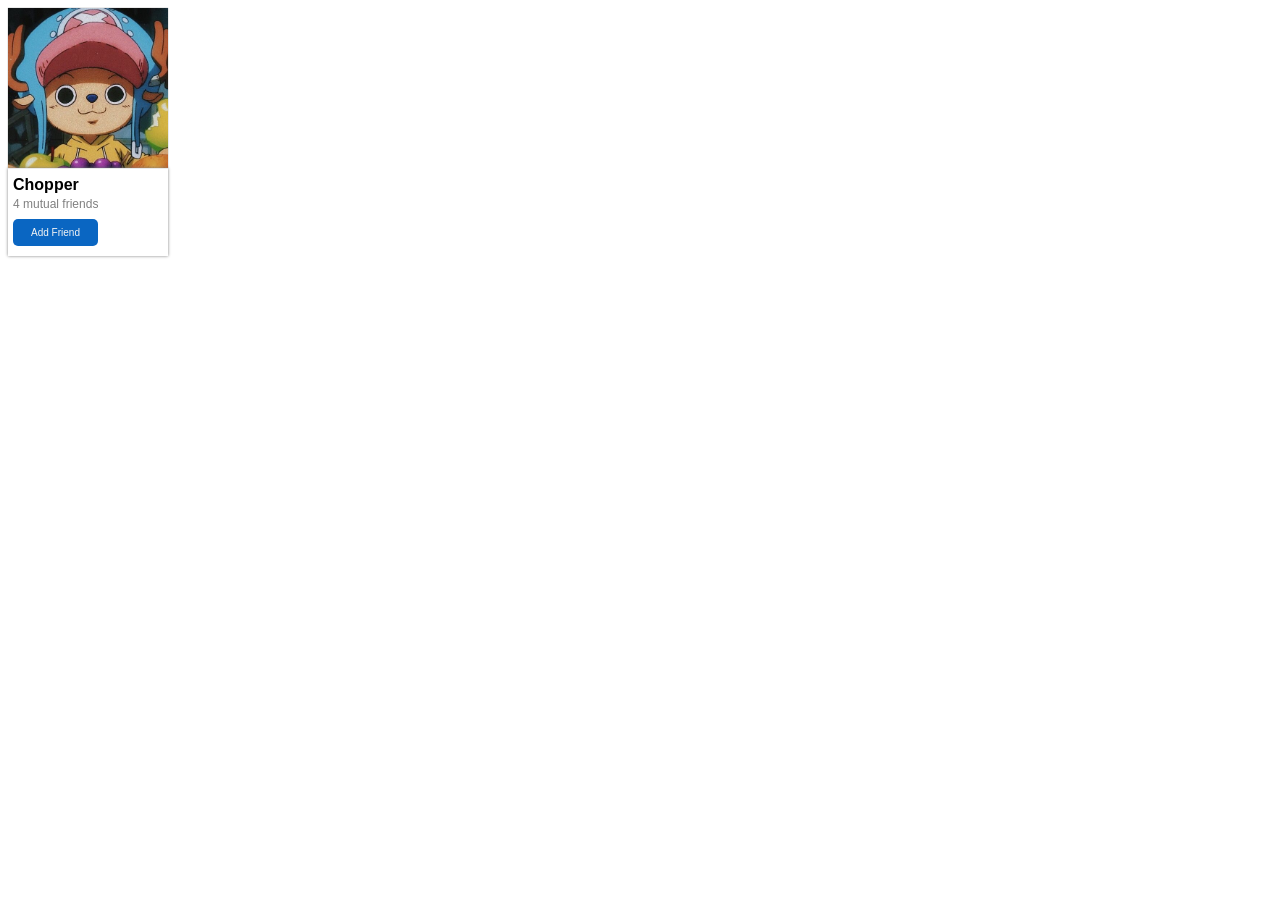
==== index.html @ b0bdf3be "Update and rename zz.html to index.html" ====
<!DOCTYPE html>
<html>
<head>

<link rel="stylesheet" href="zz.css">
<title>Sheesh</title>

</head>
<body>

<img class="Img1" src="pic/Chopper.jpg">

<div class="Div1">

  <p class="ZZP1">Chopper</p>
  <p class="ZZP2">4 mutual friends</p>
  <button class="ZZP3">Add Friend</button>

</div>


</body>


</html>
---- zz.css ----
p {
  font-family: Arial;
  margin-bottom: 0;
  margin-top: 0;

}

.Div1 {
  box-shadow: 0px 0px 3px gray;
  display: inline-block;
  width: 150px;
  padding: 5px;
  padding-bottom: 10px;
}


.Img1 {
  box-shadow: 0px 0 1px gray;
  width: 160px;
  display: block;
}

.ZZP1 {
  margin-top: 3px;
  margin-bottom: 3px;
  font-weight: bold;
}

.ZZP2 {
  font-size: 12px;
  margin-bottom: 8px;
  color: gray;
}

.ZZP3 {
  background-color: #0a66c2;
  color: whitesmoke;
  border: none;
  font-size: 10px;
  padding: 8px;
  width: 85px;
  border-radius: 5px;
}
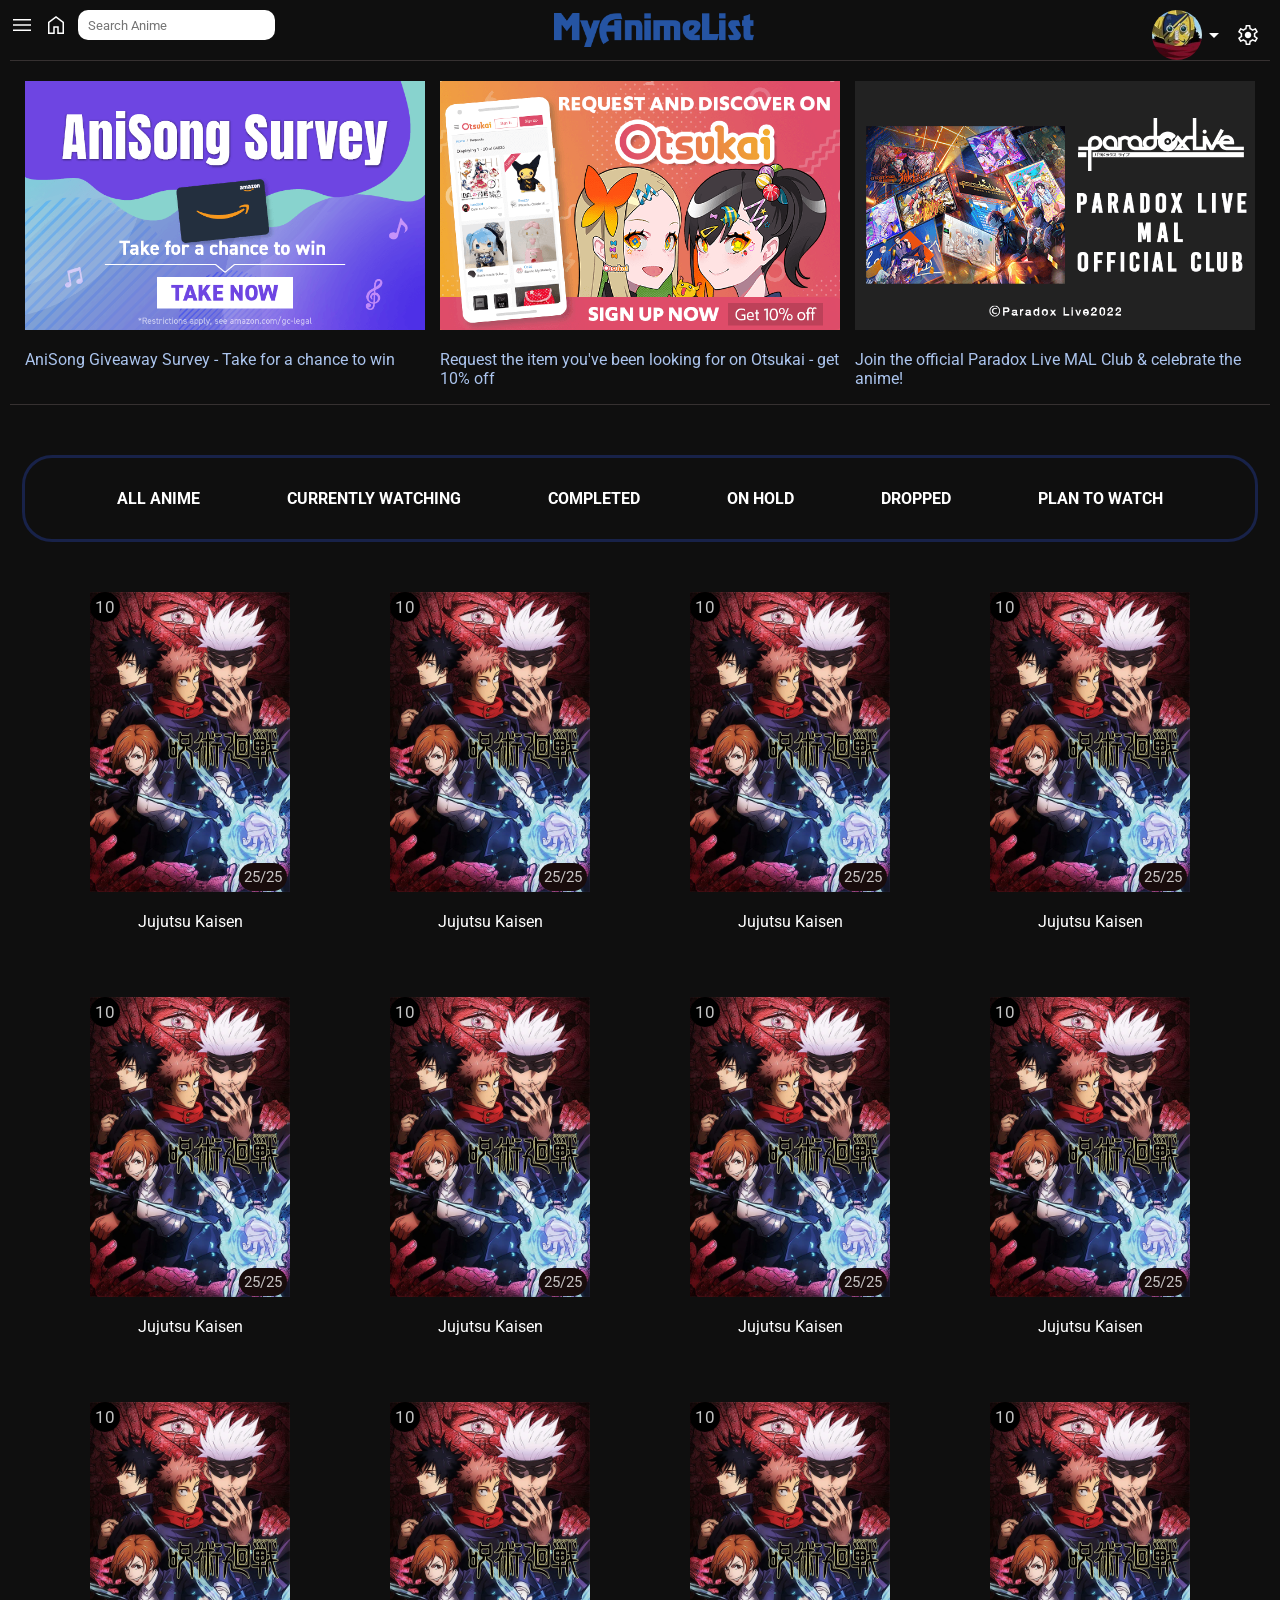
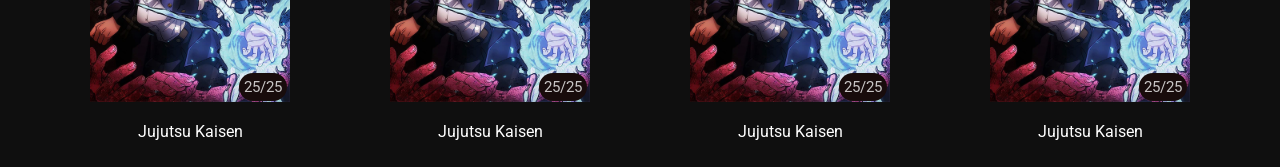
==== commit 1ae9f988: "Update and rename anime.html to index.html" ====
--- a/index.html
+++ b/index.html
@@ -1,25 +1,184 @@
 <!DOCTYPE html>
-<html>
+<html lang="en">
 <head>
+  <link rel="stylesheet" href="AnimeCard.css">
+  <link rel="stylesheet" href="anime.css">
+  <link rel="stylesheet" href="general.css">
+  <link rel="stylesheet" href="header.css">
+  <link rel="stylesheet" href="Events.css">
 
-<link rel="stylesheet" href="zz.css">
-<title>Sheesh</title>
-
+  <link rel="preconnect" href="https://fonts.googleapis.com">
+  <link rel="preconnect" href="https://fonts.gstatic.com" crossorigin>
+  <link href="https://fonts.googleapis.com/css2?family=Roboto:wght@400;500;700&display=swap" rel="stylesheet">
+  <link rel="stylesheet"
+        href="https://fonts.googleapis.com/css2?family=Material+Symbols+Outlined:opsz,wght,FILL,GRAD@20..48,100..700,0..1,-50..200"/>
 </head>
 <body>
 
-<img class="Img1" src="pic/Chopper.jpg">
 
-<div class="Div1">
+<div class="Header">
+  <div class="Left">
+    <span class="material-symbols-outlined">menu</span>
+    <span class="material-symbols-outlined">home</span>
+    <input class="SearchBar" type="search" placeholder="Search Anime">
+  </div>
 
-  <p class="ZZP1">Chopper</p>
-  <p class="ZZP2">4 mutual friends</p>
-  <button class="ZZP3">Add Friend</button>
+  <div class="Middle">
+
+    <div class="LogoDiv">
+      <img class="Logo" src="media/s.webp">
+    </div>
+  </div>
+
+  <div class="Right">
+    <img class="Profile" src="media/Kurt.jpg">
+    <span class="material-symbols-outlined">arrow_drop_down</span>
+    <span class="material-symbols-outlined">settings</span>
+  </div>
+</div>
+
+
+<div class="EventsDiv">
+  <div class="Events">
+    <a href="https://hanime.tv/"><img class="Image" src="media/Events1.png"></a>
+    <a href="https://hanime.tv/"><img class="Image" src="media/Events2.png"></a>
+    <a href="https://hanime.tv/"><img class="Image" src="media/Events3.png"></a>
+  </div>
+</div>
+
+<div class="EventsText">
+  <p class="EventsTextMain1">AniSong Giveaway Survey - Take for a chance to win</p>
+  <p class="EventsTextMain2">Request the item you've been looking for on Otsukai - get 10% off</p>
+  <p class="EventsTextMain3">Join the official Paradox Live MAL Club & celebrate the anime!</p>
+</div>
+
+
+<div class="Main">
+
+  <div class="AnimeBar">
+    <p class="Text">ALL ANIME</p>
+    <p class="Text">CURRENTLY WATCHING</p>
+    <p class="Text">COMPLETED</p>
+    <p class="Text">ON HOLD</p>
+    <p class="Text">DROPPED</p>
+    <p class="Text">PLAN TO WATCH</p>
+
+  </div>
 
 </div>
 
+<div class="Down">
+  <div class="AnimeCard">
 
+    <div>
+      <div class="AnimeContainer1">
+        <img class="Anime1" src="media/AnimeCard1.jpg">
+        <div class="AnimeScore1">10</div>
+        <div class="AnimeEpisode1">25/25</div>
+      </div>
+      <p class="AnimeText">Jujutsu Kaisen</p>
+    </div>
+
+    <div>
+      <div class="AnimeContainer1">
+        <img class="Anime1" src="media/AnimeCard1.jpg">
+        <div class="AnimeScore1">10</div>
+        <div class="AnimeEpisode1">25/25</div>
+      </div>
+      <p class="AnimeText">Jujutsu Kaisen</p>
+    </div>
+
+    <div>
+      <div class="AnimeContainer1">
+        <img class="Anime1" src="media/AnimeCard1.jpg">
+        <div class="AnimeScore1">10</div>
+        <div class="AnimeEpisode1">25/25</div>
+      </div>
+      <p class="AnimeText">Jujutsu Kaisen</p>
+    </div>
+
+    <div>
+      <div class="AnimeContainer1">
+        <img class="Anime1" src="media/AnimeCard1.jpg">
+        <div class="AnimeScore1">10</div>
+        <div class="AnimeEpisode1">25/25</div>
+      </div>
+      <p class="AnimeText">Jujutsu Kaisen</p>
+    </div>
+
+    <div>
+      <div class="AnimeContainer1">
+        <img class="Anime1" src="media/AnimeCard1.jpg">
+        <div class="AnimeScore1">10</div>
+        <div class="AnimeEpisode1">25/25</div>
+      </div>
+      <p class="AnimeText">Jujutsu Kaisen</p>
+    </div>
+
+    <div>
+      <div class="AnimeContainer1">
+        <img class="Anime1" src="media/AnimeCard1.jpg">
+        <div class="AnimeScore1">10</div>
+        <div class="AnimeEpisode1">25/25</div>
+      </div>
+      <p class="AnimeText">Jujutsu Kaisen</p>
+    </div>
+
+    <div>
+      <div class="AnimeContainer1">
+        <img class="Anime1" src="media/AnimeCard1.jpg">
+        <div class="AnimeScore1">10</div>
+        <div class="AnimeEpisode1">25/25</div>
+      </div>
+      <p class="AnimeText">Jujutsu Kaisen</p>
+    </div>
+
+    <div>
+      <div class="AnimeContainer1">
+        <img class="Anime1" src="media/AnimeCard1.jpg">
+        <div class="AnimeScore1">10</div>
+        <div class="AnimeEpisode1">25/25</div>
+      </div>
+      <p class="AnimeText">Jujutsu Kaisen</p>
+    </div>
+
+    <div>
+      <div class="AnimeContainer1">
+        <img class="Anime1" src="media/AnimeCard1.jpg">
+        <div class="AnimeScore1">10</div>
+        <div class="AnimeEpisode1">25/25</div>
+      </div>
+      <p class="AnimeText">Jujutsu Kaisen</p>
+    </div>
+
+    <div>
+      <div class="AnimeContainer1">
+        <img class="Anime1" src="media/AnimeCard1.jpg">
+        <div class="AnimeScore1">10</div>
+        <div class="AnimeEpisode1">25/25</div>
+      </div>
+      <p class="AnimeText">Jujutsu Kaisen</p>
+    </div>
+
+    <div>
+      <div class="AnimeContainer1">
+        <img class="Anime1" src="media/AnimeCard1.jpg">
+        <div class="AnimeScore1">10</div>
+        <div class="AnimeEpisode1">25/25</div>
+      </div>
+      <p class="AnimeText">Jujutsu Kaisen</p>
+    </div>
+
+    <div>
+      <div class="AnimeContainer1">
+        <img class="Anime1" src="media/AnimeCard1.jpg">
+        <div class="AnimeScore1">10</div>
+        <div class="AnimeEpisode1">25/25</div>
+      </div>
+      <p class="AnimeText">Jujutsu Kaisen</p>
+    </div>
+  
+  </div>
+</div>
 </body>
-
-
 </html>
--- a/AnimeCard.css
+++ b/AnimeCard.css
@@ -0,0 +1,47 @@
+.AnimeCard {
+  margin-top: 50px;
+  display: grid;
+  grid-template-columns: 300px 300px 300px 300px;
+  justify-content: center;
+  justify-items: center;
+  row-gap: 50px;
+
+}
+
+img {
+  width: 200px;
+}
+
+.Anime:hover {
+  opacity: 20%;
+  cursor: pointer;
+}
+
+.AnimeContainer1 {
+  position: relative;
+}
+
+.AnimeScore1 {
+  position: absolute;
+  background-color: #000000;
+  color: rgba(255, 255, 255, 0.76);
+  top: 0;
+  left: 0;
+  font-family: 'Roboto', sans-serif;
+  padding: 5px;
+  border-radius: 60px;
+  font-size: 17px;
+}
+
+.AnimeEpisode1 {
+  position: absolute;
+  background-color: #180c0c;
+  color: rgba(255, 255, 255, 0.76);
+  bottom: 5px;
+  right: 3px;
+  font-family: 'Roboto', sans-serif;
+  padding: 5px;
+  border-radius: 20px;
+  font-size: 15px;
+}
+
--- a/anime.css
+++ b/anime.css
@@ -0,0 +1,42 @@
+.Main {
+  display: flex;
+  justify-content: center;
+}
+
+.AnimeBar {
+  display: flex;
+  flex-direction: row;
+  border-color: rgba(27, 40, 91, 0.76);
+  border-style: solid;
+  padding: 10px;
+  width: 1200px;
+  padding-right: 15px;
+  padding-left: 15px;
+  justify-content: space-evenly;
+  border-radius: 30px;
+
+}
+
+.Text {
+  font-size: 16px;
+  font-weight: bold;
+  cursor: pointer;
+  padding: 5px 10px;
+  border-radius: 3px;
+  transition: color 0.3s, background-color 0.3s, transform 0.2s;
+
+}
+
+.Text:hover {
+  color: #8ed4fc;
+  transform: scale(1.10);
+}
+.Text:active {
+  opacity: 0.7;
+}
+
+.AnimeText {
+  text-align: center;
+}
+
+
--- a/general.css
+++ b/general.css
@@ -0,0 +1,30 @@
+p {
+  font-family: 'Roboto', sans-serif;
+  color: white;
+}
+
+html, body  {
+  margin: 5px;
+}
+
+body {
+  background-color: rgba(0,0,0,0.94);
+}
+
+.material-symbols-outlined {
+  color: white;
+  margin-right: 10px;
+  font-variation-settings:
+    'FILL' 0,
+    'wght' 400,
+    'GRAD' 0,
+    'opsz' 48
+
+}
+
+.material-symbols-outlined:hover {
+  opacity: 0.40;
+  cursor: pointer;
+
+}
+
--- a/header.css
+++ b/header.css
@@ -0,0 +1,54 @@
+.Header {
+  display: flex;
+  justify-content: space-between;
+  align-items: flex-start;
+  border-bottom-width: 1px;
+  border-bottom-color: #363131;
+  border-bottom-style: solid;
+}
+
+.Profile {
+  width: 50px;
+  border-radius: 25px;
+}
+
+.Profile:hover {
+  opacity: 0.40;
+  cursor: pointer;
+}
+
+.Left {
+  display: flex;
+  align-items: center;
+}
+
+.Right {
+  display: flex;
+  align-items: center;
+}
+
+.SearchBar {
+  font-family: 'Roboto', sans-serif;
+  border-radius: 10px;
+  padding-left: 10px;
+  padding-right: 10px;
+  height: 30px;
+  border-style: none;
+}
+
+.SearchBar::placeholder {
+  font-family: 'Roboto', sans-serif;
+}
+
+.Logo {
+  width: 200px;
+  margin-top: 3px;
+}
+
+.LogoDiv {
+
+}
+
+.Middle {
+margin-right: 120px;
+}
--- a/Events.css
+++ b/Events.css
@@ -0,0 +1,41 @@
+
+.Events {
+  display: grid;
+  grid-template-columns: 400px 400px 400px;
+  justify-content: space-evenly;
+  margin-top: 20px;
+}
+
+.Image {
+  width: 400px;
+}
+
+.Image:hover {
+  opacity: 0.5;
+}
+
+.Image:active {
+  opacity: 0.3;
+}
+
+.EventsText {
+  display: grid;
+  grid-template-columns: 400px 400px 400px;
+  justify-content: space-evenly;
+  margin-bottom: 50px;
+  border-bottom-width: 1px;
+  border-bottom-color: #363131;
+  border-bottom-style: solid;
+
+}
+
+.EventsTextMain1,
+.EventsTextMain2,
+.EventsTextMain3 {
+  color: rgb(171, 196, 237);
+}
+
+
+
+
+
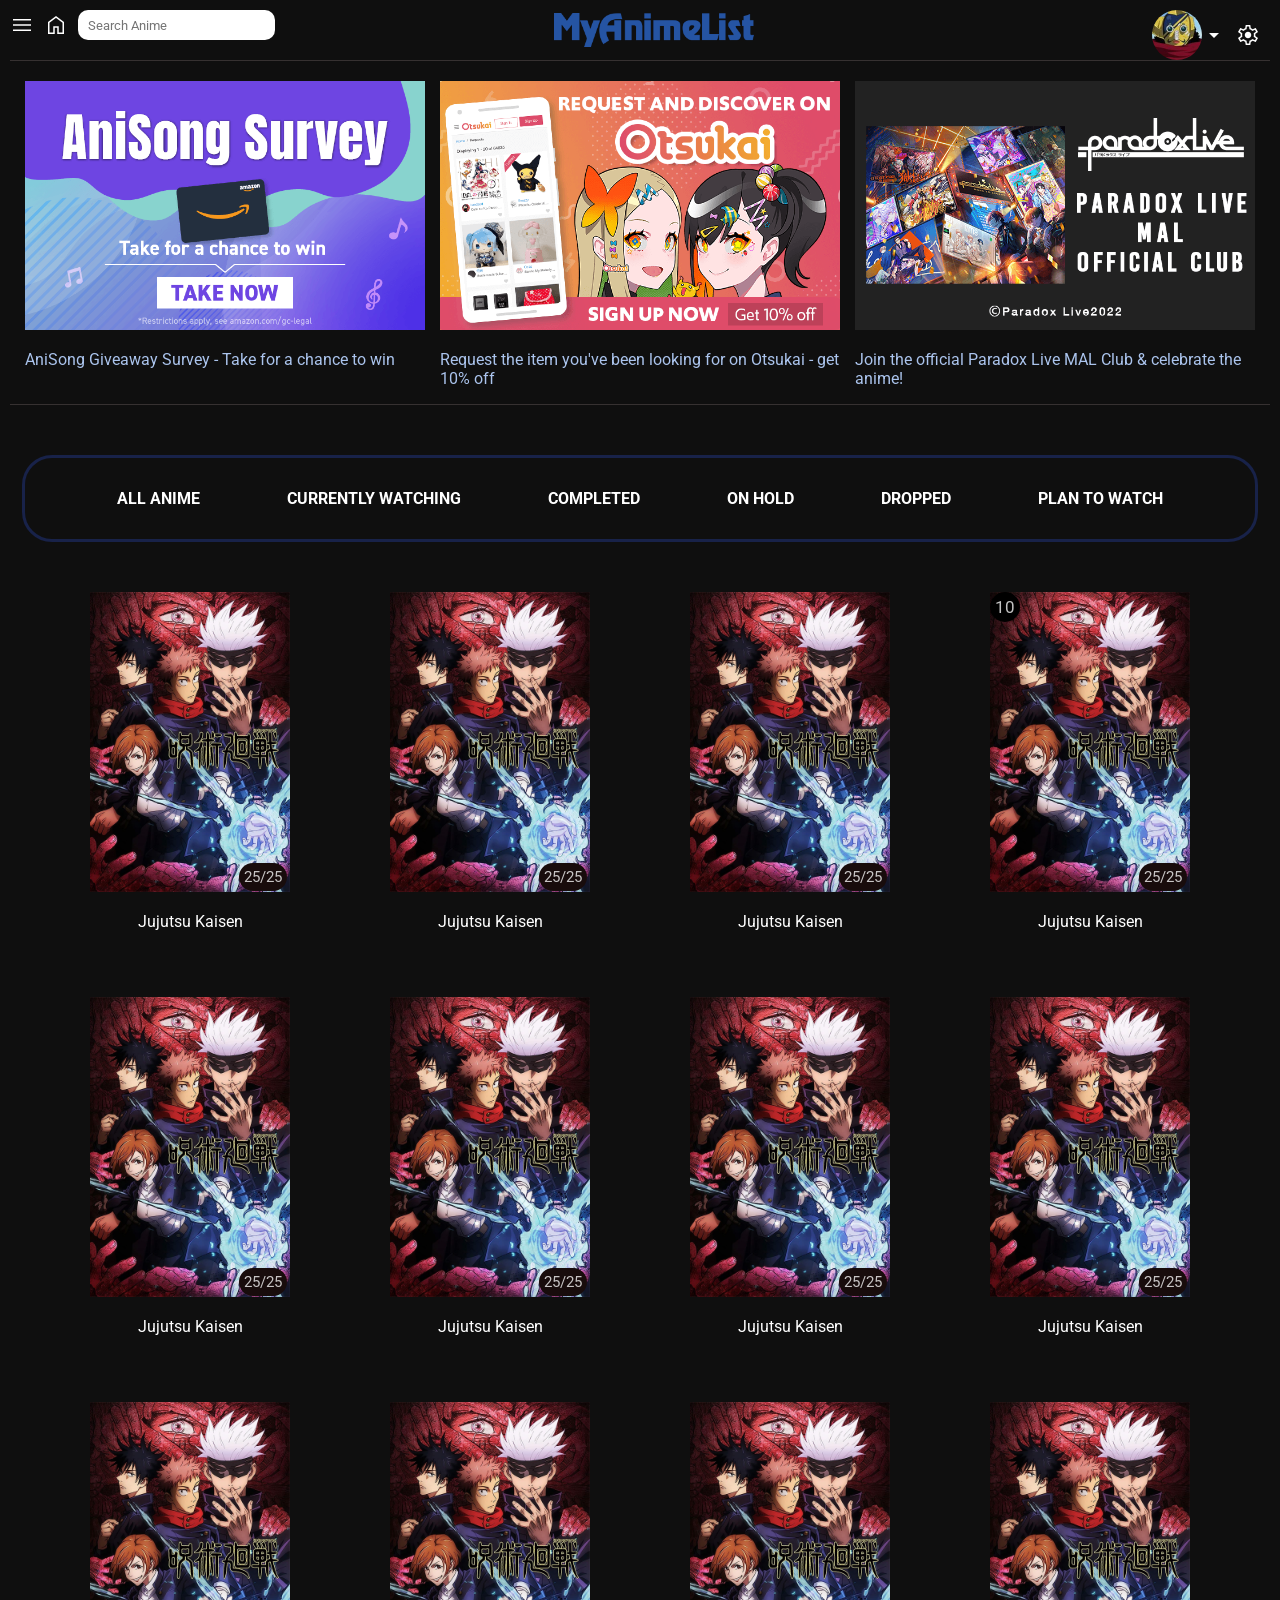
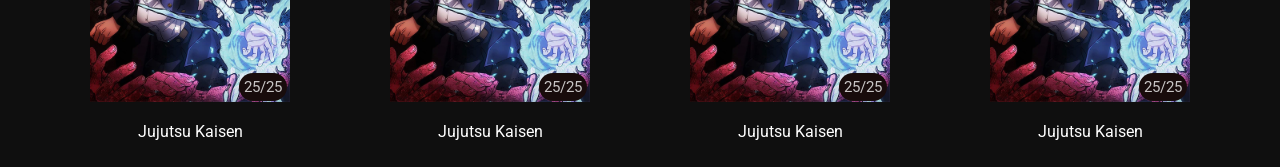
==== commit a0a4ec3f: "Update index.html" ====
--- a/index.html
+++ b/index.html
@@ -73,7 +73,22 @@
     <div>
       <div class="AnimeContainer1">
         <img class="Anime1" src="media/AnimeCard1.jpg">
-        <div class="AnimeScore1">10</div>
+        <div class="AnimeEpisode1">25/25</div>
+      </div>
+      <p class="AnimeText">Jujutsu Kaisen</p>
+    </div>
+
+    <div>
+      <div class="AnimeContainer1">
+        <img class="Anime1" src="media/AnimeCard1.jpg">
+        <div class="AnimeEpisode1">25/25</div>
+      </div>
+      <p class="AnimeText">Jujutsu Kaisen</p>
+    </div>
+
+    <div>
+      <div class="AnimeContainer1">
+        <img class="Anime1" src="media/AnimeCard1.jpg">
         <div class="AnimeEpisode1">25/25</div>
       </div>
       <p class="AnimeText">Jujutsu Kaisen</p>
@@ -91,7 +106,6 @@
     <div>
       <div class="AnimeContainer1">
         <img class="Anime1" src="media/AnimeCard1.jpg">
-        <div class="AnimeScore1">10</div>
         <div class="AnimeEpisode1">25/25</div>
       </div>
       <p class="AnimeText">Jujutsu Kaisen</p>
@@ -100,7 +114,6 @@
     <div>
       <div class="AnimeContainer1">
         <img class="Anime1" src="media/AnimeCard1.jpg">
-        <div class="AnimeScore1">10</div>
         <div class="AnimeEpisode1">25/25</div>
       </div>
       <p class="AnimeText">Jujutsu Kaisen</p>
@@ -109,7 +122,6 @@
     <div>
       <div class="AnimeContainer1">
         <img class="Anime1" src="media/AnimeCard1.jpg">
-        <div class="AnimeScore1">10</div>
         <div class="AnimeEpisode1">25/25</div>
       </div>
       <p class="AnimeText">Jujutsu Kaisen</p>
@@ -118,7 +130,6 @@
     <div>
       <div class="AnimeContainer1">
         <img class="Anime1" src="media/AnimeCard1.jpg">
-        <div class="AnimeScore1">10</div>
         <div class="AnimeEpisode1">25/25</div>
       </div>
       <p class="AnimeText">Jujutsu Kaisen</p>
@@ -127,7 +138,6 @@
     <div>
       <div class="AnimeContainer1">
         <img class="Anime1" src="media/AnimeCard1.jpg">
-        <div class="AnimeScore1">10</div>
         <div class="AnimeEpisode1">25/25</div>
       </div>
       <p class="AnimeText">Jujutsu Kaisen</p>
@@ -136,7 +146,6 @@
     <div>
       <div class="AnimeContainer1">
         <img class="Anime1" src="media/AnimeCard1.jpg">
-        <div class="AnimeScore1">10</div>
         <div class="AnimeEpisode1">25/25</div>
       </div>
       <p class="AnimeText">Jujutsu Kaisen</p>
@@ -145,7 +154,6 @@
     <div>
       <div class="AnimeContainer1">
         <img class="Anime1" src="media/AnimeCard1.jpg">
-        <div class="AnimeScore1">10</div>
         <div class="AnimeEpisode1">25/25</div>
       </div>
       <p class="AnimeText">Jujutsu Kaisen</p>
@@ -154,25 +162,6 @@
     <div>
       <div class="AnimeContainer1">
         <img class="Anime1" src="media/AnimeCard1.jpg">
-        <div class="AnimeScore1">10</div>
-        <div class="AnimeEpisode1">25/25</div>
-      </div>
-      <p class="AnimeText">Jujutsu Kaisen</p>
-    </div>
-
-    <div>
-      <div class="AnimeContainer1">
-        <img class="Anime1" src="media/AnimeCard1.jpg">
-        <div class="AnimeScore1">10</div>
-        <div class="AnimeEpisode1">25/25</div>
-      </div>
-      <p class="AnimeText">Jujutsu Kaisen</p>
-    </div>
-
-    <div>
-      <div class="AnimeContainer1">
-        <img class="Anime1" src="media/AnimeCard1.jpg">
-        <div class="AnimeScore1">10</div>
         <div class="AnimeEpisode1">25/25</div>
       </div>
       <p class="AnimeText">Jujutsu Kaisen</p>
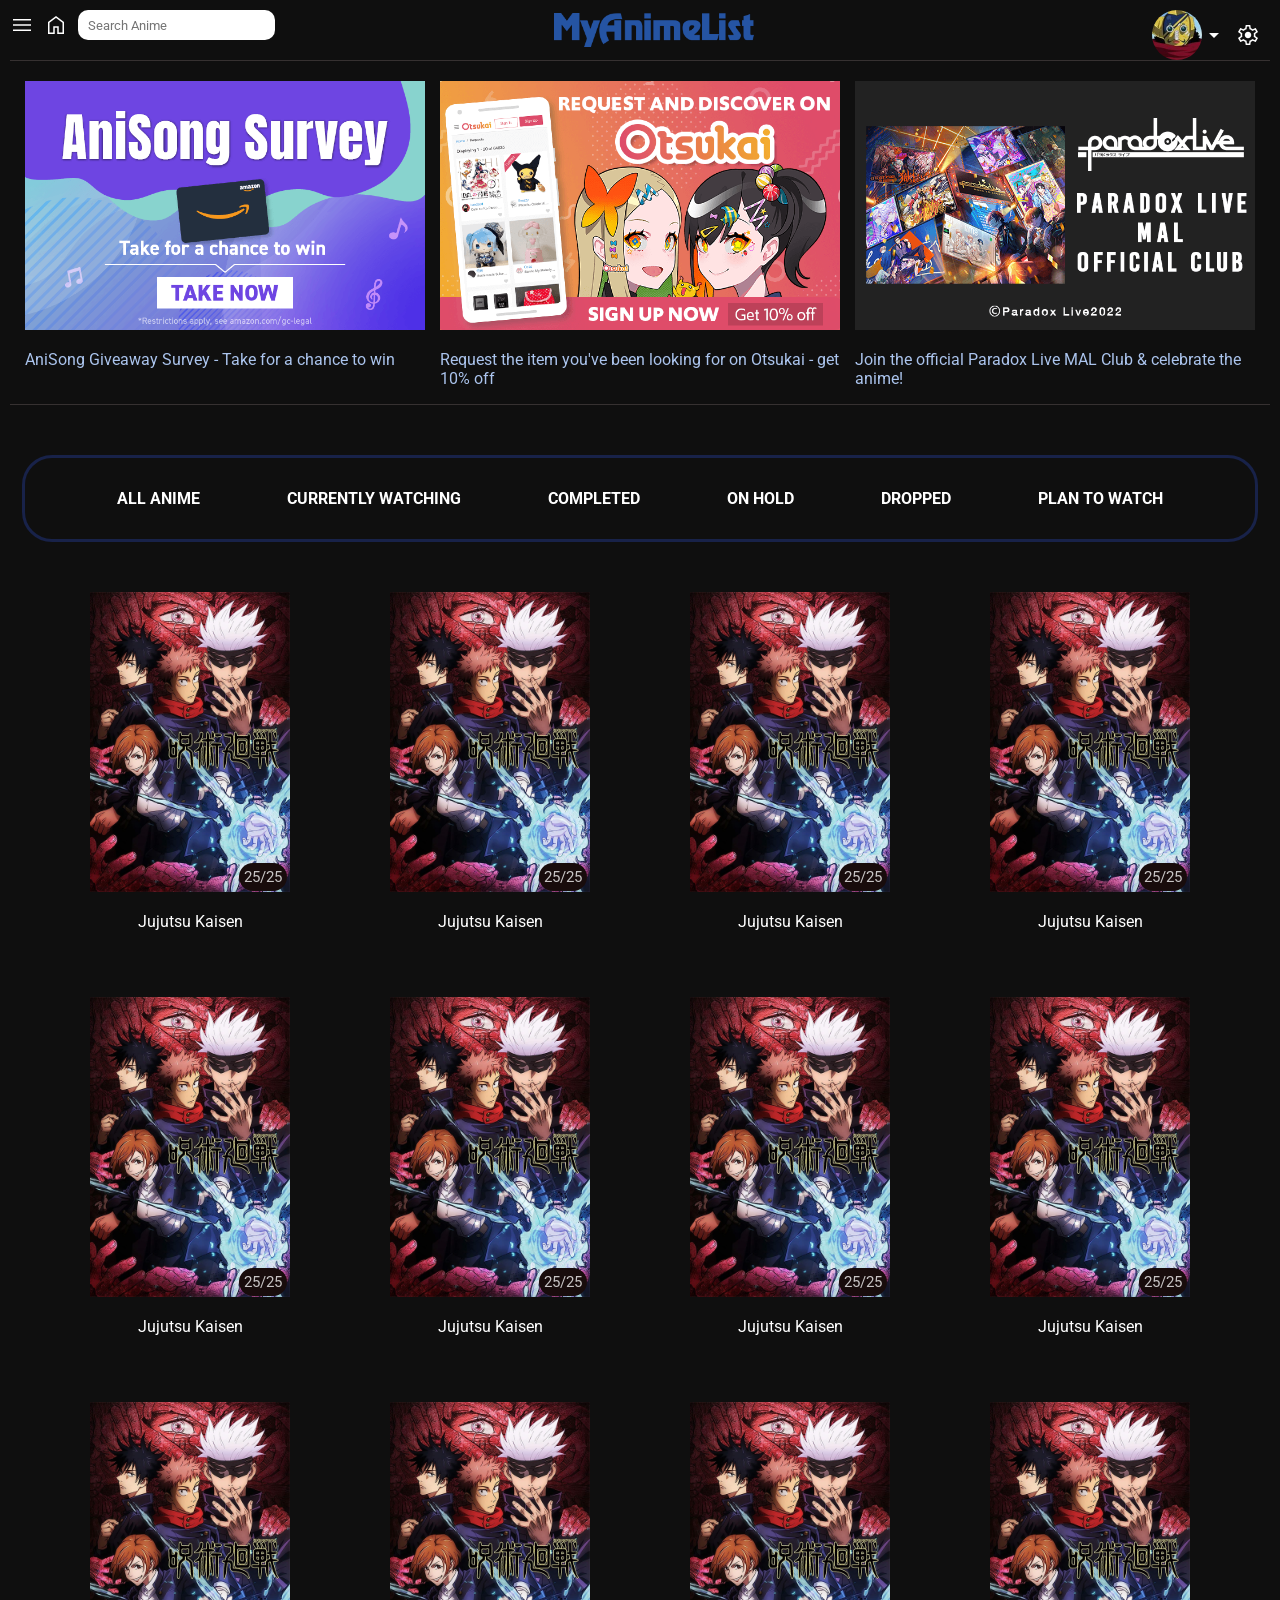
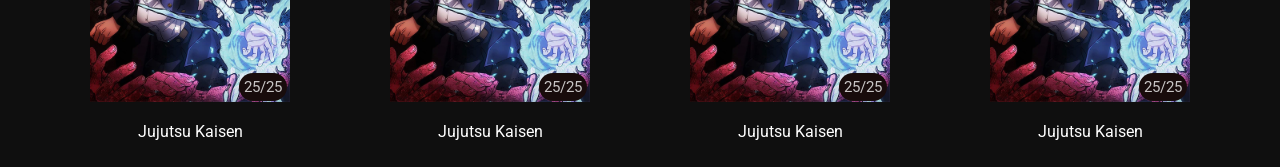
==== commit 15d97eb1: "Update index.html" ====
--- a/index.html
+++ b/index.html
@@ -97,7 +97,6 @@
     <div>
       <div class="AnimeContainer1">
         <img class="Anime1" src="media/AnimeCard1.jpg">
-        <div class="AnimeScore1">10</div>
         <div class="AnimeEpisode1">25/25</div>
       </div>
       <p class="AnimeText">Jujutsu Kaisen</p>
